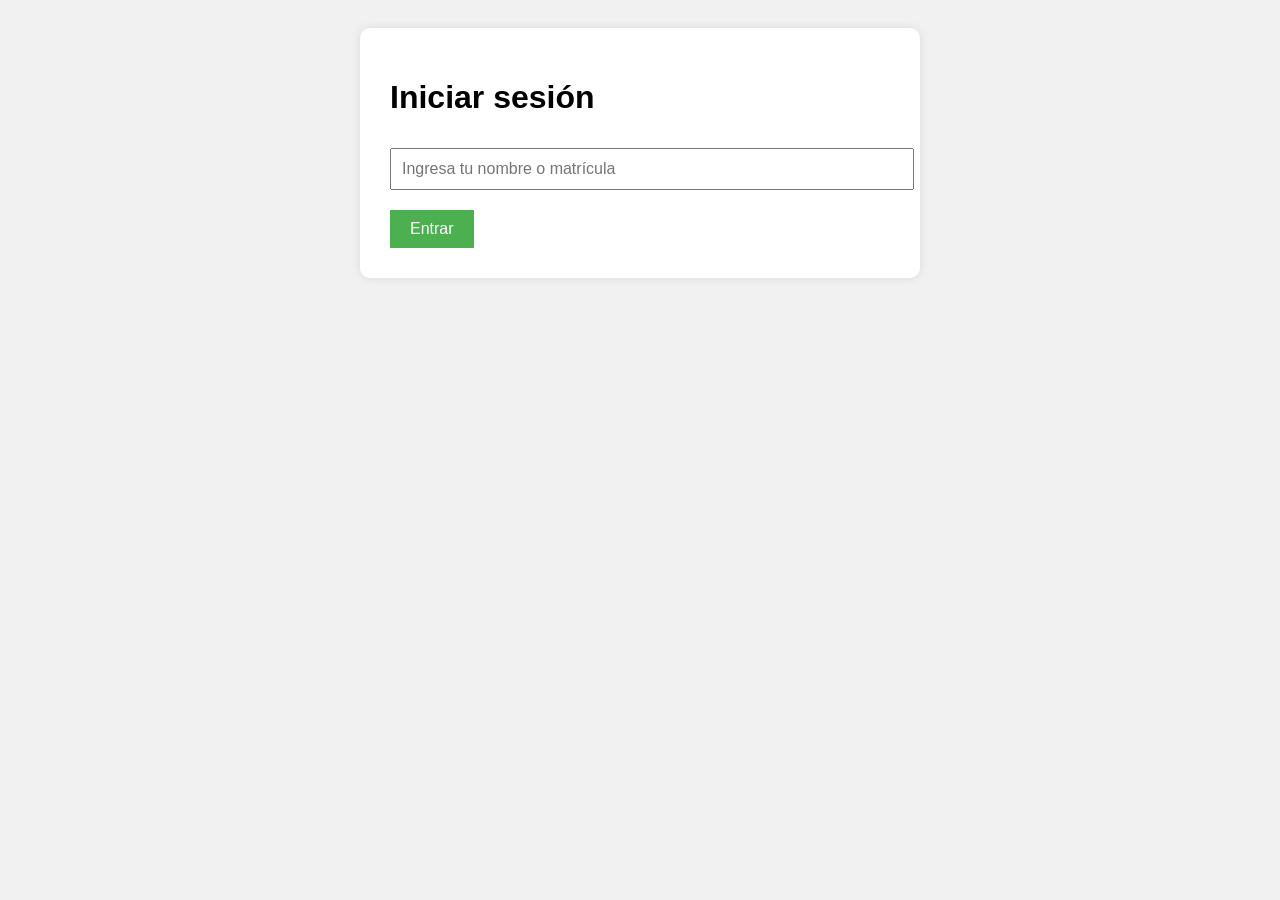
==== Primera base del proyecto/index.html @ a0f36b18 "primer avance" ====
<!DOCTYPE html>
<html lang="es">
<head>
  <meta charset="UTF-8">
  <title>Seguimiento de Proyectos</title>
  <link rel="stylesheet" href="style.css">
</head>
<body>
  <div class="container">
    <h1>Iniciar sesión</h1>
    <input type="text" id="usuario" placeholder="Ingresa tu nombre o matrícula">
    <button onclick="iniciarSesion()">Entrar</button>
  </div>

  <script src="script.js"></script>
</body>
</html>
---- Primera base del proyecto/style.css ----
body {
  font-family: Arial, sans-serif;
  background-color: #f1f1f1;
  padding: 20px;
}

.container {
  background: white;
  padding: 30px;
  border-radius: 10px;
  max-width: 500px;
  margin: auto;
  box-shadow: 0 0 10px rgba(0,0,0,0.1);
}

input {
  width: 100%;
  padding: 10px;
  margin-top: 10px;
  font-size: 16px;
}

button {
  margin-top: 20px;
  padding: 10px 20px;
  font-size: 16px;
  background: #4CAF50;
  color: white;
  border: none;
  cursor: pointer;
}

button:hover {
  background: #45a049;
}
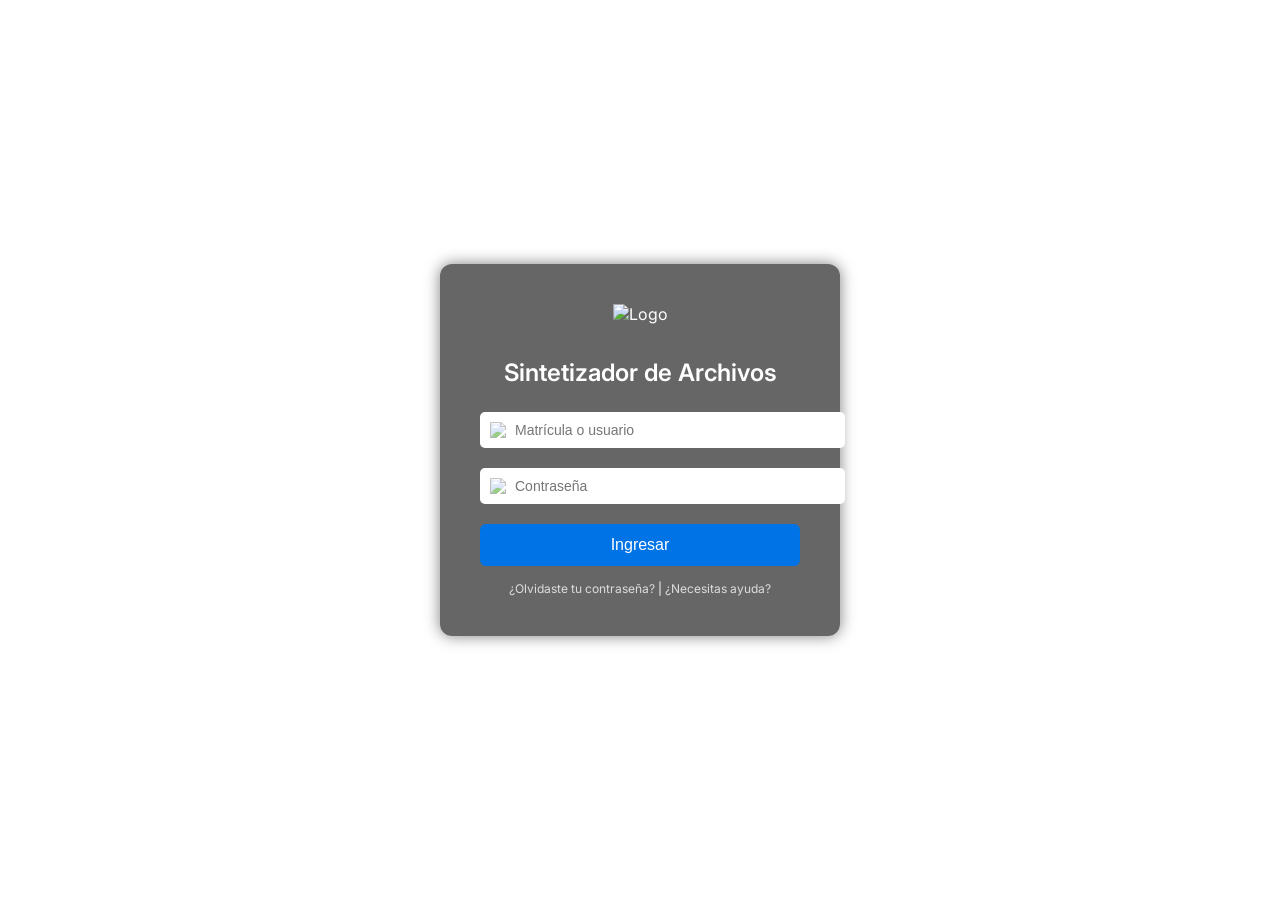
==== commit d6fb6d58: "primeros cambios" ====
--- a/Primera base del proyecto/index.html
+++ b/Primera base del proyecto/index.html
@@ -2,14 +2,33 @@
 <html lang="es">
 <head>
   <meta charset="UTF-8">
-  <title>Seguimiento de Proyectos</title>
+  <title>Sintetizador de Archivos</title>
   <link rel="stylesheet" href="style.css">
+  <link href="https://fonts.googleapis.com/css2?family=Inter:wght@400;600&display=swap" rel="stylesheet">
 </head>
 <body>
-  <div class="container">
-    <h1>Iniciar sesión</h1>
-    <input type="text" id="usuario" placeholder="Ingresa tu nombre o matrícula">
-    <button onclick="iniciarSesion()">Entrar</button>
+  <div class="login-container">
+    <div class="login-box">
+      <img src="https://play-lh.googleusercontent.com/vrF-AZYxvsh6T3Y-_iHV7EdUJIGon4MRUgC5xB8nwr5hPJXaMJ01lMclCUeR9yILVkg" alt="Logo" class="logo">
+      <h2>Sintetizador de Archivos</h2>
+
+      <div class="input-group">
+        <img src="https://e7.pngegg.com/pngimages/178/595/png-clipart-user-profile-computer-icons-login-user-avatars-monochrome-black-thumbnail.png" class="icon">
+        <input type="text" placeholder="Matrícula o usuario">
+      </div>
+
+      <div class="input-group">
+        <img src="https://png.pngtree.com/png-vector/20190115/ourmid/pngtree-vector-lock-icon-png-image_318067.jpgpri" class="icon">
+        <input type="password" placeholder="Contraseña">
+      </div>
+
+      <button onclick="iniciarSesion()">Ingresar</button>
+
+      <div class="links">
+        <a href="#">¿Olvidaste tu contraseña?</a> |
+        <a href="#">¿Necesitas ayuda?</a>
+      </div>
+    </div>
   </div>
 
   <script src="script.js"></script>
--- a/Primera base del proyecto/style.css
+++ b/Primera base del proyecto/style.css
@@ -1,35 +1,133 @@
-body {
-  font-family: Arial, sans-serif;
-  background-color: #f1f1f1;
-  padding: 20px;
+/* Fondo con imagen para el login */
+body:not(.resumen) {
+  margin: 0;
+  font-family: 'Inter', sans-serif;
+  background: url('https://rdlparquitectos.com//media/3339/biblioteca-tec.jpg') no-repeat center center fixed;
+  background-size: cover;
+  display: flex;
+  height: 100vh;
+  align-items: center;
+  justify-content: center;
 }
 
-.container {
-  background: white;
-  padding: 30px;
-  border-radius: 10px;
-  max-width: 500px;
-  margin: auto;
-  box-shadow: 0 0 10px rgba(0,0,0,0.1);
+/* Fondo técnico para resumen.html */
+body.resumen {
+  margin: 0;
+  font-family: 'Inter', sans-serif;
+  background-image: url('https://media.istockphoto.com/id/1413790486/es/foto/fondo-abstracto-azul-oscuro-sat%C3%A9n-de-seda-color-azul-marino-fondo-elegante.jpg?s=612x612&w=0&k=20&c=YLVaBJOXnjFmH6IYGQa2h_Rj2wcTj4TiiGlLA9tInOc=');
+  background-size: cover;
+  background-position: center;
+  background-attachment: fixed;
+  color: white;
+  display: flex;
+  align-items: center;
+  justify-content: center;
+  height: 100vh;
 }
 
-input {
+.login-container {
+  background: rgba(0, 0, 0, 0.6);
+  padding: 40px;
+  border-radius: 12px;
+  width: 320px;
+  box-shadow: 0 0 15px rgba(0,0,0,0.5);
+  color: #fff;
+  text-align: center;
+}
+
+.logo {
+  width: 100px;
+  margin-bottom: 15px;
+}
+
+h2 {
+  margin-bottom: 25px;
+  font-weight: 600;
+}
+
+.input-group {
+  position: relative;
+  margin-bottom: 20px;
+}
+
+.input-group .icon {
+  position: absolute;
+  left: 10px;
+  top: 10px;
+  width: 20px;
+  opacity: 0.6;
+}
+
+.input-group input {
   width: 100%;
-  padding: 10px;
-  margin-top: 10px;
-  font-size: 16px;
+  padding: 10px 10px 10px 35px;
+  border: none;
+  border-radius: 5px;
+  font-size: 14px;
 }
 
 button {
-  margin-top: 20px;
-  padding: 10px 20px;
+  width: 100%;
+  padding: 12px;
+  background: #0073e6;
+  border: none;
+  color: white;
   font-size: 16px;
-  background: #4CAF50;
-  color: white;
-  border: none;
+  border-radius: 6px;
   cursor: pointer;
+  transition: background 0.3s;
 }
 
 button:hover {
-  background: #45a049;
+  background: #005ec4;
+}
+
+.links {
+  margin-top: 15px;
+  font-size: 12px;
+}
+
+.links a {
+  color: #ddd;
+  text-decoration: none;
+}
+/* Estilos para el contenedor de botones */
+.acciones {
+  display: flex;
+  justify-content: center;
+  gap: 30px;
+  margin-top: 30px;
+}
+
+/* Estilos para los enlaces de acción */
+.acciones a {
+  color: #ffffff;
+  background-color: rgba(255, 255, 255, 0.1);
+  padding: 10px 16px;
+  border-radius: 6px;
+  font-weight: 500;
+  text-decoration: none;
+  transition: background 0.3s, transform 0.2s;
+  display: inline-flex;
+  align-items: center;
+  gap: 8px;
+}
+
+/* Efecto al pasar el cursor */
+.acciones a:hover {
+  background-color: rgba(255, 255, 255, 0.25);
+  transform: scale(1.05);
+}
+
+/* Ícono a la izquierda del texto */
+.icono-link {
+  width: 20px;
+  height: 20px;
+  margin-right: 4px;
+  filter: brightness(0) invert(1); /* opcional para íconos oscuros sobre fondo oscuro */
+  transition: transform 0.2s;
+}
+
+.acciones a:hover .icono-link {
+  transform: scale(1.1);
 }
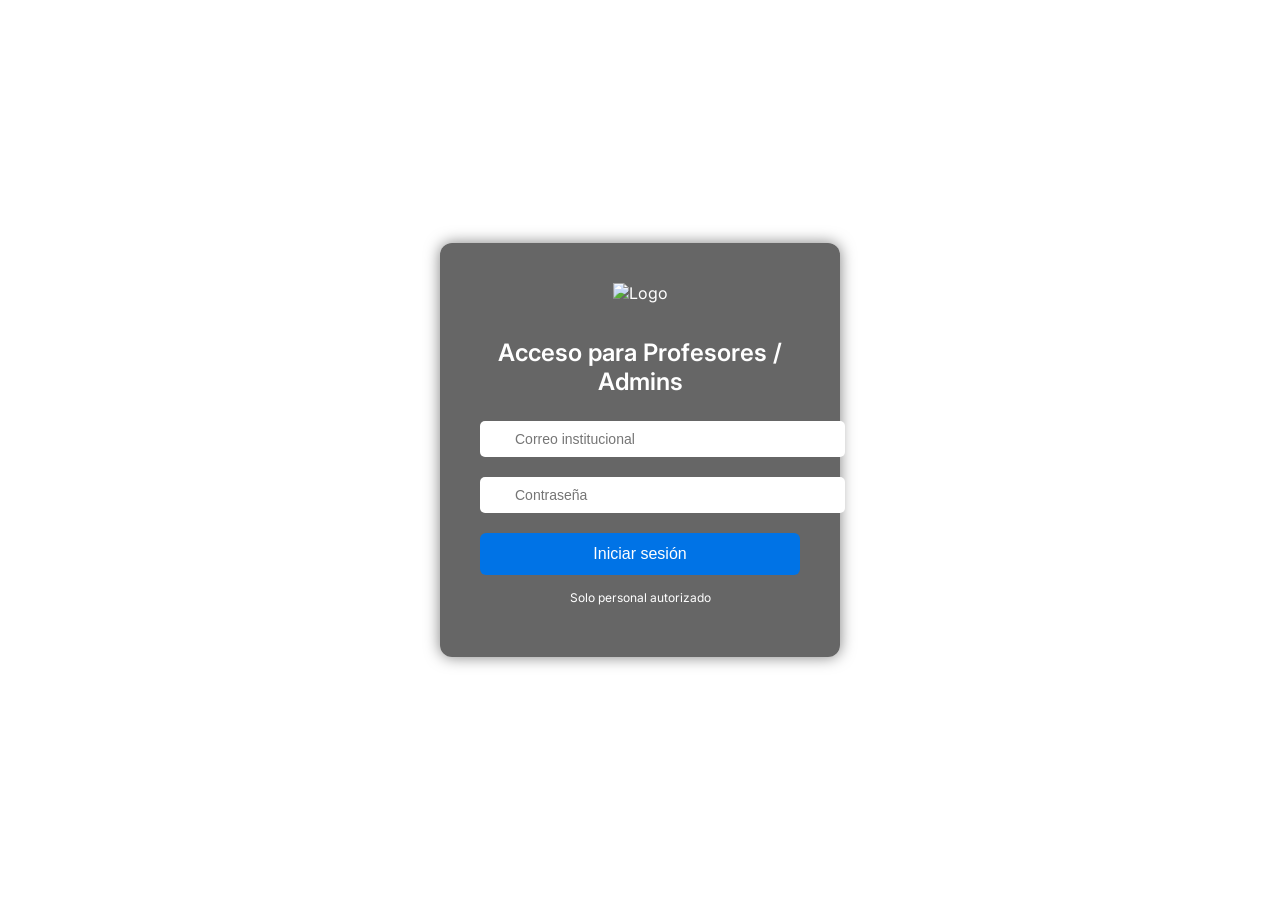
==== commit 987c9f61: "ya funciona los controles con la base de datos" ====
--- a/Primera base del proyecto/index.html
+++ b/Primera base del proyecto/index.html
@@ -1,36 +1,32 @@
+<!-- index.html -->
 <!DOCTYPE html>
 <html lang="es">
 <head>
-  <meta charset="UTF-8">
-  <title>Sintetizador de Archivos</title>
-  <link rel="stylesheet" href="style.css">
+  <meta charset="UTF-8" />
+  <title>Inicio de sesión</title>
+  <link rel="stylesheet" href="style.css" />
   <link href="https://fonts.googleapis.com/css2?family=Inter:wght@400;600&display=swap" rel="stylesheet">
 </head>
 <body>
   <div class="login-container">
-    <div class="login-box">
-      <img src="https://play-lh.googleusercontent.com/vrF-AZYxvsh6T3Y-_iHV7EdUJIGon4MRUgC5xB8nwr5hPJXaMJ01lMclCUeR9yILVkg" alt="Logo" class="logo">
-      <h2>Sintetizador de Archivos</h2>
+    <img src="https://cdn-icons-png.flaticon.com/512/1077/1077114.png" alt="Logo" class="logo">
+    <h2>Acceso para Profesores / Admins</h2>
 
-      <div class="input-group">
-        <img src="https://e7.pngegg.com/pngimages/178/595/png-clipart-user-profile-computer-icons-login-user-avatars-monochrome-black-thumbnail.png" class="icon">
-        <input type="text" placeholder="Matrícula o usuario">
-      </div>
+    <div class="input-group">
+      <input type="text" id="correo" placeholder="Correo institucional" />
+    </div>
 
-      <div class="input-group">
-        <img src="https://png.pngtree.com/png-vector/20190115/ourmid/pngtree-vector-lock-icon-png-image_318067.jpgpri" class="icon">
-        <input type="password" placeholder="Contraseña">
-      </div>
+    <div class="input-group">
+      <input type="password" id="password" placeholder="Contraseña" />
+    </div>
 
-      <button onclick="iniciarSesion()">Ingresar</button>
+    <button onclick="iniciarSesion()">Iniciar sesión</button>
 
-      <div class="links">
-        <a href="#">¿Olvidaste tu contraseña?</a> |
-        <a href="#">¿Necesitas ayuda?</a>
-      </div>
+    <div class="links">
+      <p>Solo personal autorizado</p>
     </div>
   </div>
 
-  <script src="script.js"></script>
+  <script src="login.js"></script>
 </body>
 </html>
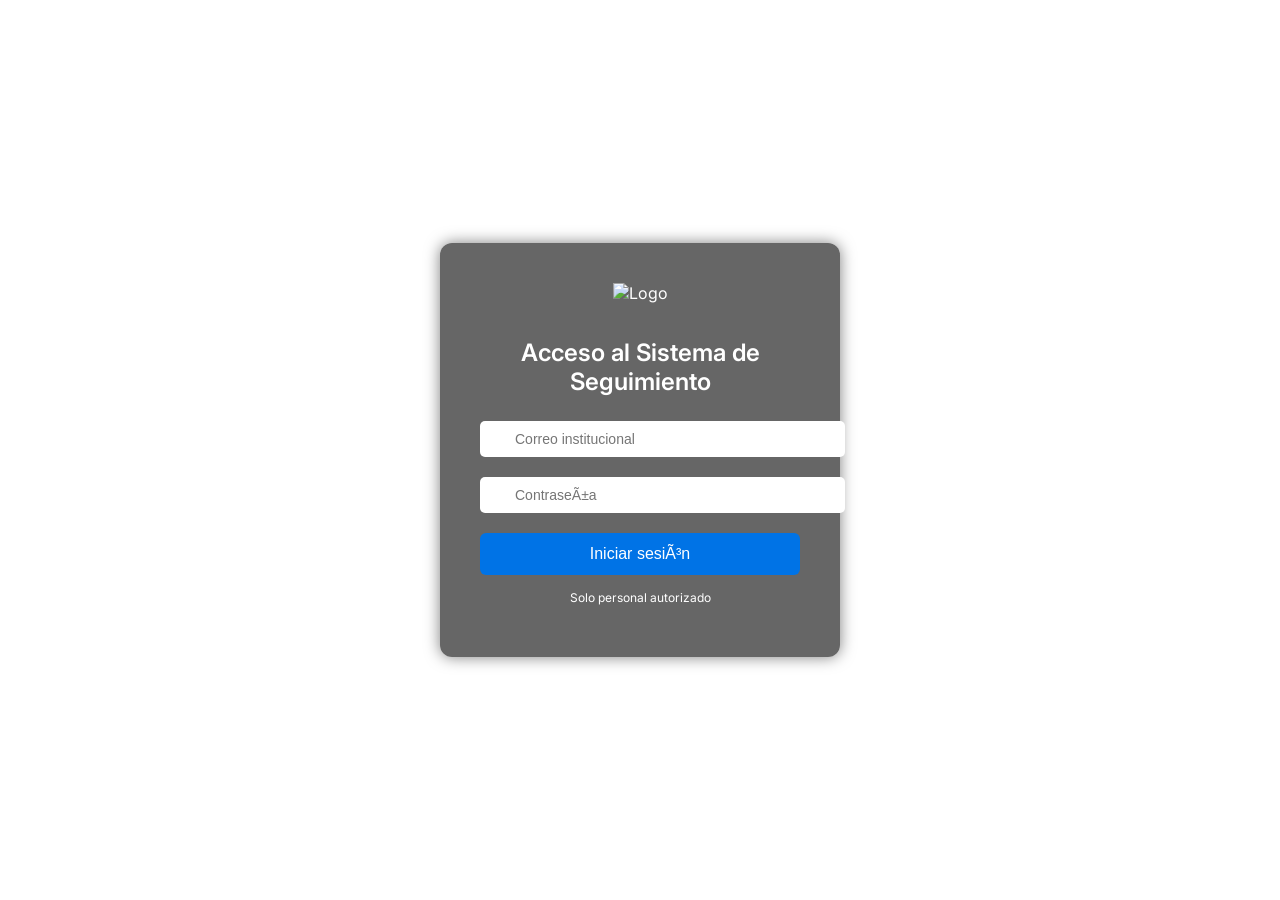
==== commit 62469673: "cambios realizados" ====
--- a/Primera base del proyecto/index.html
+++ b/Primera base del proyecto/index.html
@@ -2,15 +2,16 @@
 <!DOCTYPE html>
 <html lang="es">
 <head>
-  <meta charset="UTF-8" />
-  <title>Inicio de sesión</title>
+  <meta charset="UTF-á" />
+  <title>Inicio de Sesión</title>
   <link rel="stylesheet" href="style.css" />
   <link href="https://fonts.googleapis.com/css2?family=Inter:wght@400;600&display=swap" rel="stylesheet">
 </head>
 <body>
   <div class="login-container">
     <img src="https://cdn-icons-png.flaticon.com/512/1077/1077114.png" alt="Logo" class="logo">
-    <h2>Acceso para Profesores / Admins</h2>
+    
+    <h2>Acceso al Sistema de Seguimiento</h2>
 
     <div class="input-group">
       <input type="text" id="correo" placeholder="Correo institucional" />
